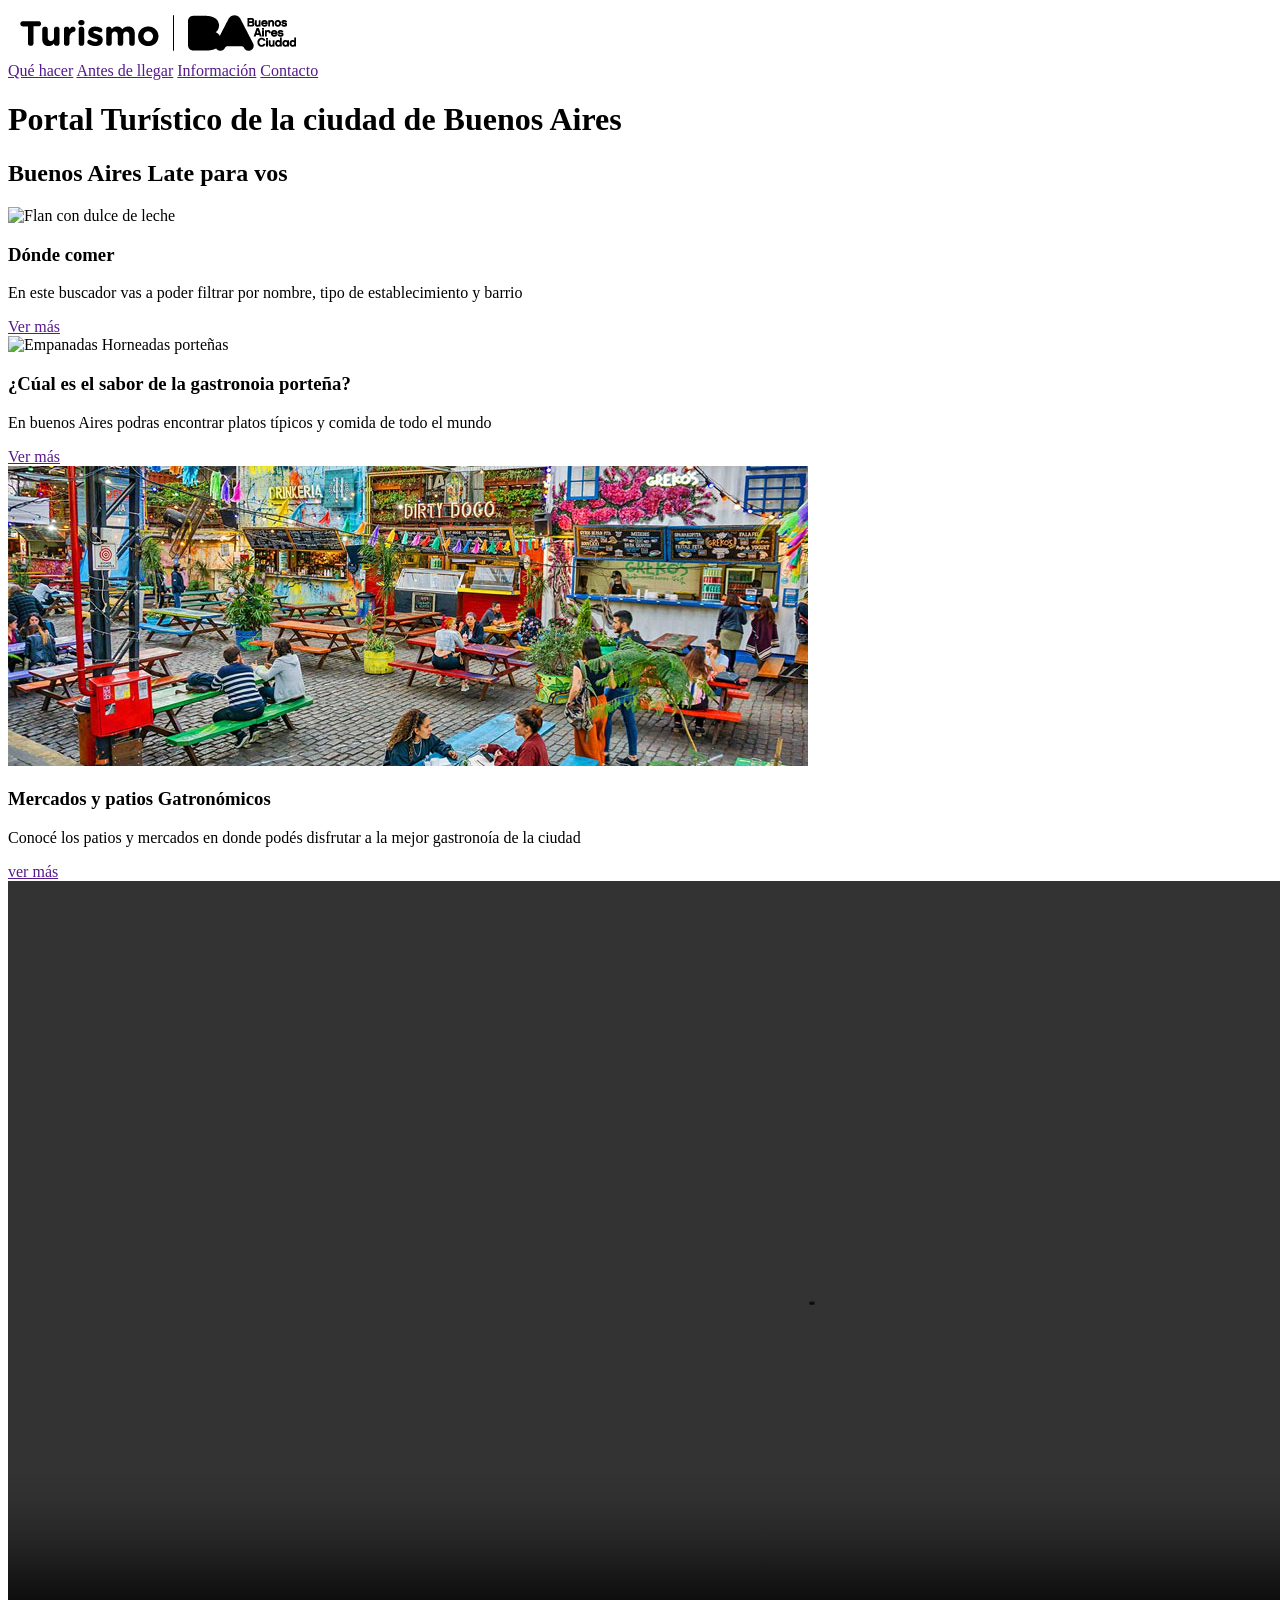
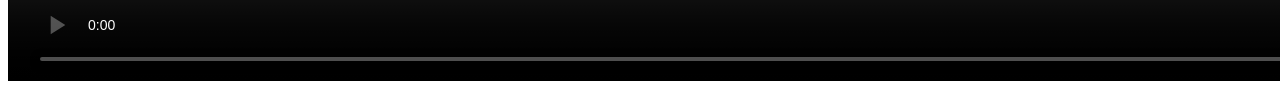
==== ejercicio-1/index.html @ ce966ab5 "Add files via upload" ====
<!DOCTYPE html>
<html lang="es">
<head>
    <meta charset="UTF8">
    <meta name="viewport" content="widh=device-widh, initial=1.0">
    <title> Turismo Buenos Aires Ciudad - Sitio Oficial de información</title>

    <meta name="description" content="Descubrí que hacer en Buenos Aires.Iformación útil antes de llevgar, guías de alojamiento, atractivos turísticos, agenda cultural y mapa de ciudad">
    <meta name="robots" content="index, follow">
</head>

<body>

    <!--cabecera-->
    <header role="heading">

        <a href="/index.html" rel="home" aria-label="Ir a la página de inicio de Turismo Buenos Aires ">
            <img src="assets/arrobaturismo-bac-300x150-negro.png" alt="logotipo Oficial de Turismo Buenos Aires Ciudad">
        </a>

        <!--Navegador principal-->
        <nav>
            <a href="">Qué hacer</a>
             <a href="">Antes de llegar</a>
             <a href="">Información</a>   
             <a href="">Contacto</a>
        </nav>

    </header>



    <!--contenido del sitio-->
    <main role="main">

         <!--cTítulo principal-->
        <h1> Portal Turístico de la ciudad de Buenos Aires</h1>

         <!--participantes-->
         <section>
            <h2>Buenos Aires Late para vos</h2>

            <div>
                
                <article role="article">
                    <img src="assets/flan-dulce-de-leche.jpg" alt="Flan con dulce de leche">
                    <h3>Dónde comer</h3>
                    <p>En este buscador vas a poder filtrar por nombre, tipo de establecimiento y barrio</p>
                    <a href="" aria-label="Ver más información sobre dónde comer en la ciudad">Ver más</a>
                </article>

                <article role="article">
                    <img src="assets/empanadas-argentinas.jpg" alt="Empanadas Horneadas porteñas">
                    <h3>¿Cúal es el sabor de la gastronoia porteña?</h3>
                    <p>En buenos Aires podras encontrar platos típicos y comida de todo el mundo</p>
                    <a href="" aria-label="Ver más información sobre dónde comer en la ciudad">Ver más</a>
                </article>

                <article role="article">
                    <img src="assets/patio-lechero-caballito.jpg" alt="Patio de comida los lecheros en Caballito">
                    <h3>Mercados y patios Gatronómicos</h3>
                    <p>Conocé los patios y mercados en donde podés disfrutar a la mejor gastronoía de la ciudad</p>
                    <a href="" aria-label="">ver más</a>
                </article>


            </div>

         </section>

            <video controls loopn width="1600" heigh="900">
                <source src="assets/Video-buenos-aires.mp4" type="video/mp4"> 
                
            </video>

        <section>

        </section>


    </main>



</body>



</html>
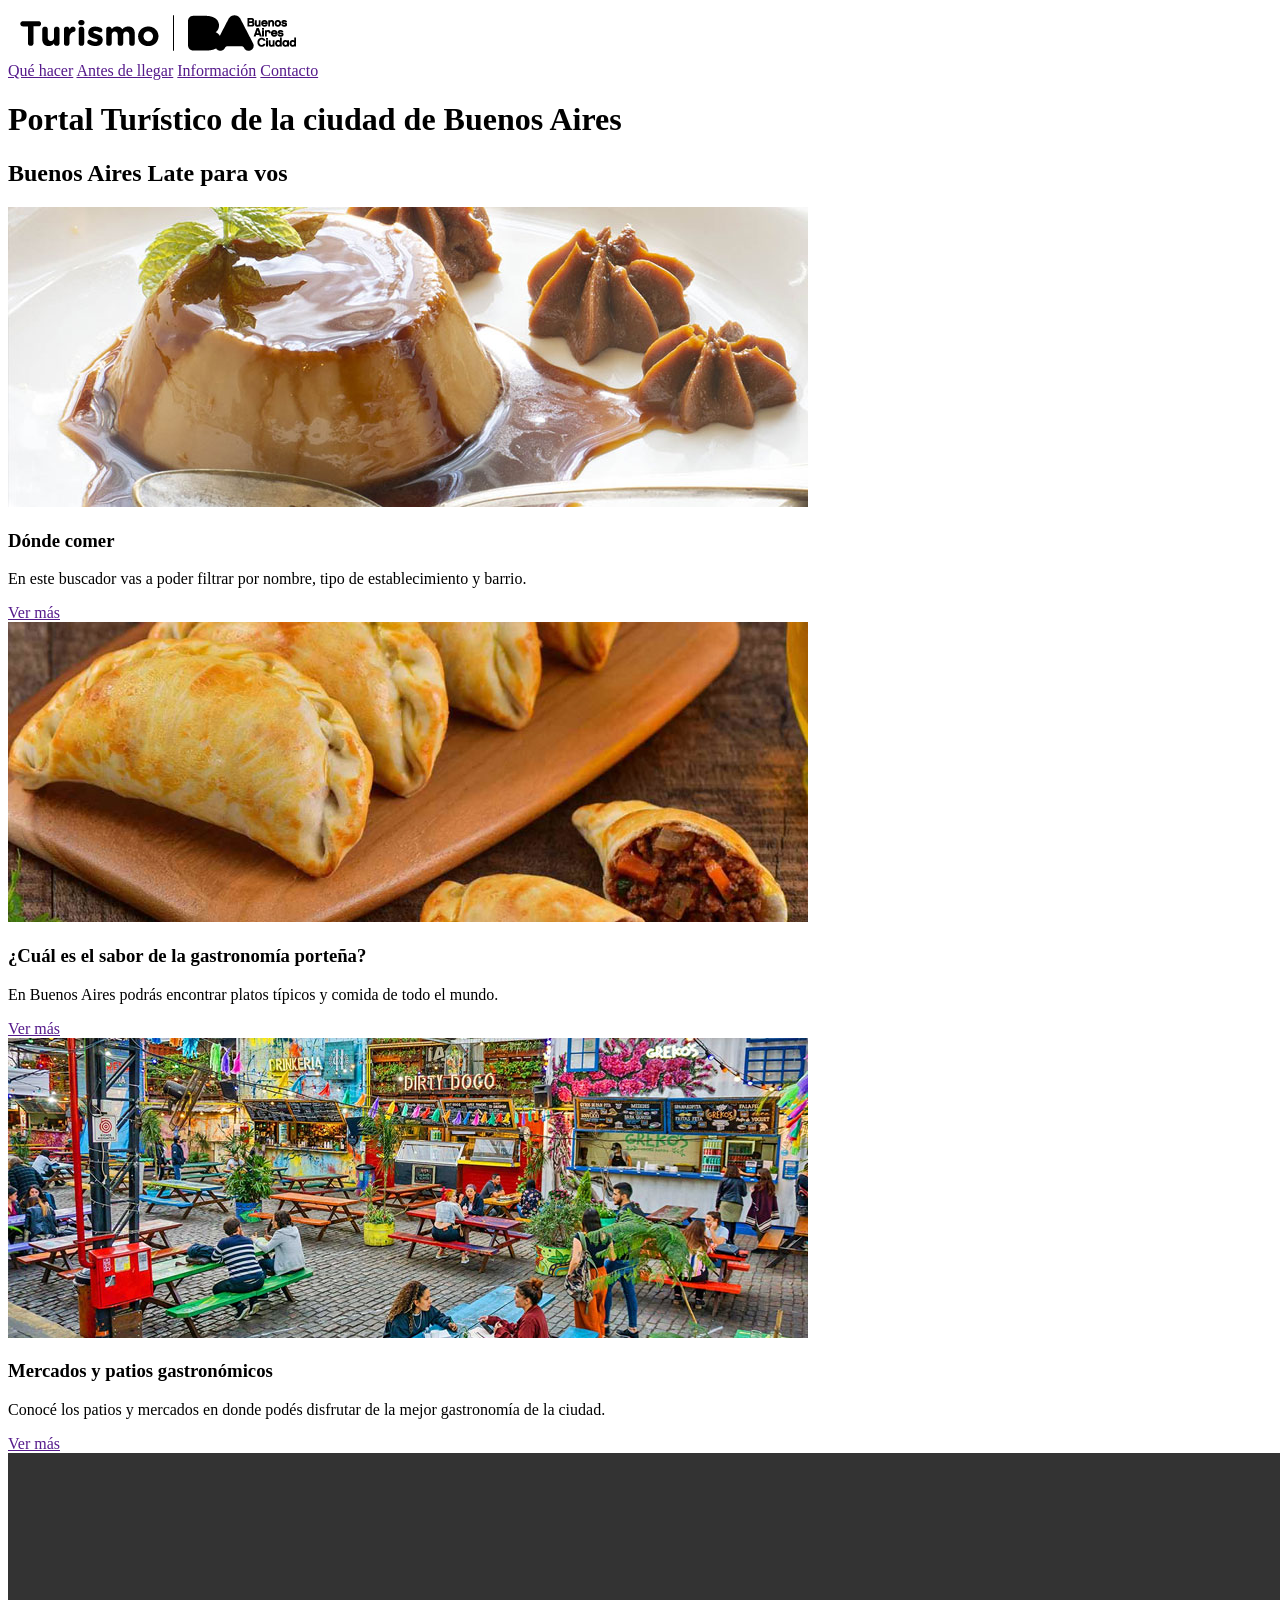
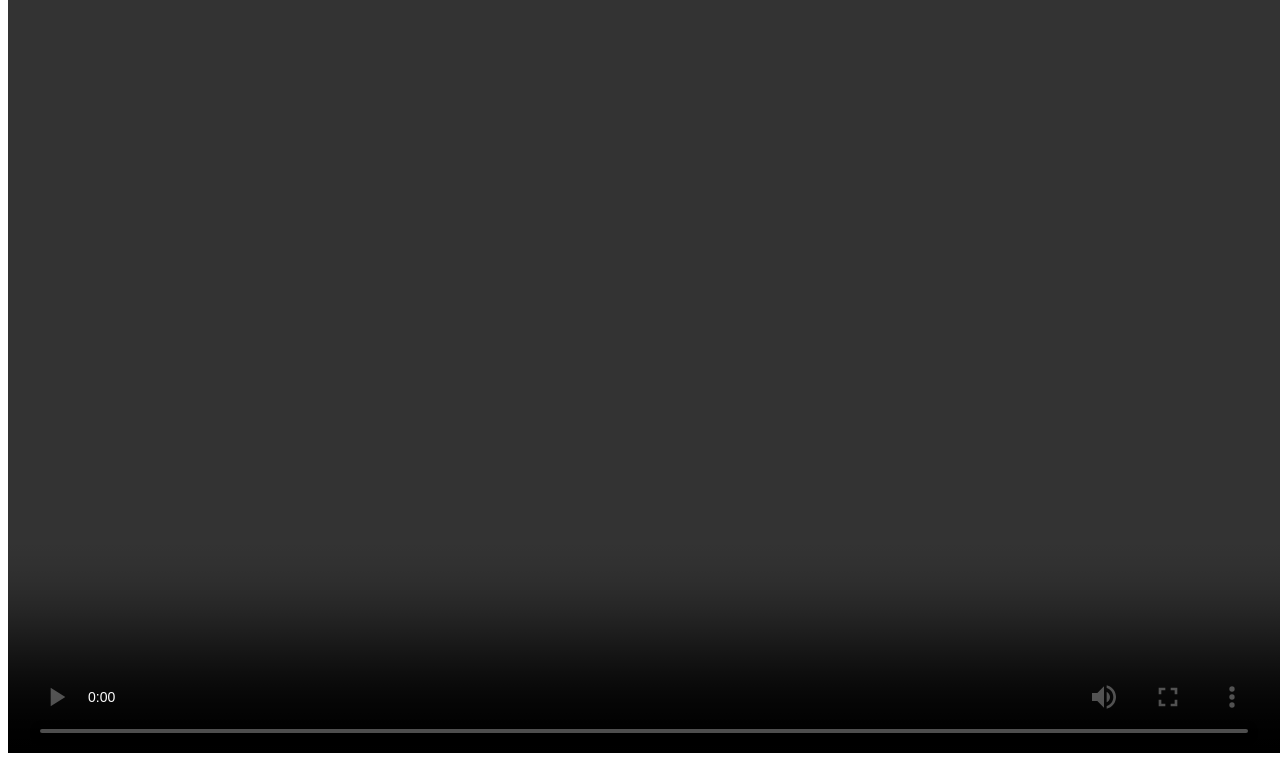
==== commit b8625986: "Add files via upload" ====
--- a/ejercicio-1/index.html
+++ b/ejercicio-1/index.html
@@ -1,89 +1,141 @@
 <!DOCTYPE html>
 <html lang="es">
+
 <head>
-    <meta charset="UTF8">
-    <meta name="viewport" content="widh=device-widh, initial=1.0">
-    <title> Turismo Buenos Aires Ciudad - Sitio Oficial de información</title>
+    <meta charset="UTF-8">
+    <meta name="viewport" content="width=device-width, initial-scale=1.0">
 
-    <meta name="description" content="Descubrí que hacer en Buenos Aires.Iformación útil antes de llevgar, guías de alojamiento, atractivos turísticos, agenda cultural y mapa de ciudad">
+    <title>Turismo Buenos Aires Ciudad - Sitio Oficial de información</title>
+
+    <meta name="description" content="Descubrí qué hacer en Buenos Aires. Información útil antes de llegar, guías de alojamiento, atractivos turísticos, agenda cultural y mapa de la ciudad">
+
     <meta name="robots" content="index, follow">
 </head>
 
 <body>
 
-    <!--cabecera-->
-    <header role="heading">
+    <!-- CABECERA -->
+    <header>
 
-        <a href="/index.html" rel="home" aria-label="Ir a la página de inicio de Turismo Buenos Aires ">
-            <img src="assets/arrobaturismo-bac-300x150-negro.png" alt="logotipo Oficial de Turismo Buenos Aires Ciudad">
+        <a href="index.html" rel="home" aria-label="Ir a la página de inicio de Turismo Buenos Aires">
+            <img 
+                src="assets/arrobaturismo-bac-300x150-negro.png" 
+                alt="Logotipo Oficial de Turismo Buenos Aires Ciudad"
+            >
         </a>
 
-        <!--Navegador principal-->
+        <!-- NAVEGADOR PRINCIPAL -->
         <nav>
             <a href="">Qué hacer</a>
-             <a href="">Antes de llegar</a>
-             <a href="">Información</a>   
-             <a href="">Contacto</a>
+            <a href="">Antes de llegar</a>
+            <a href="">Información</a>
+            <a href="">Contacto</a>
         </nav>
 
     </header>
 
 
+    <!-- CONTENIDO DEL SITIO -->
+    <main>
 
-    <!--contenido del sitio-->
-    <main role="main">
+        <!-- TÍTULO PRINCIPAL -->
+        <h1>Portal Turístico de la ciudad de Buenos Aires</h1>
 
-         <!--cTítulo principal-->
-        <h1> Portal Turístico de la ciudad de Buenos Aires</h1>
 
-         <!--participantes-->
-         <section>
+        <!-- SECCIÓN PRINCIPAL -->
+        <section>
+
             <h2>Buenos Aires Late para vos</h2>
 
             <div>
-                
-                <article role="article">
-                    <img src="assets/flan-dulce-de-leche.jpg" alt="Flan con dulce de leche">
+
+                <!-- TARJETA 1 -->
+                <article>
+
+                    <img 
+                        src="assets/flan-dulce-de-leche.jpg" 
+                        alt="Flan con dulce de leche"
+                    >
+
                     <h3>Dónde comer</h3>
-                    <p>En este buscador vas a poder filtrar por nombre, tipo de establecimiento y barrio</p>
-                    <a href="" aria-label="Ver más información sobre dónde comer en la ciudad">Ver más</a>
-                </article>
 
-                <article role="article">
-                    <img src="assets/empanadas-argentinas.jpg" alt="Empanadas Horneadas porteñas">
-                    <h3>¿Cúal es el sabor de la gastronoia porteña?</h3>
-                    <p>En buenos Aires podras encontrar platos típicos y comida de todo el mundo</p>
-                    <a href="" aria-label="Ver más información sobre dónde comer en la ciudad">Ver más</a>
-                </article>
+                    <p>
+                        En este buscador vas a poder filtrar por nombre,
+                        tipo de establecimiento y barrio.
+                    </p>
 
-                <article role="article">
-                    <img src="assets/patio-lechero-caballito.jpg" alt="Patio de comida los lecheros en Caballito">
-                    <h3>Mercados y patios Gatronómicos</h3>
-                    <p>Conocé los patios y mercados en donde podés disfrutar a la mejor gastronoía de la ciudad</p>
-                    <a href="" aria-label="">ver más</a>
+                    <a href="" aria-label="Ver más información sobre dónde comer en la ciudad">
+                        Ver más
+                    </a>
+
                 </article>
 
 
+                <!-- TARJETA 2 -->
+                <article>
+
+                    <img 
+                        src="assets/empanadas-horneadas.jpg" 
+                        alt="Empanadas horneadas porteñas"
+                    >
+
+                    <h3>¿Cuál es el sabor de la gastronomía porteña?</h3>
+
+                    <p>
+                        En Buenos Aires podrás encontrar platos típicos
+                        y comida de todo el mundo.
+                    </p>
+
+                    <a href="" aria-label="Ver más información sobre la gastronomía porteña">
+                        Ver más
+                    </a>
+
+                </article>
+
+
+                <!-- TARJETA 3 -->
+                <article>
+
+                    <img 
+                        src="assets/patio-lechero-caballito.jpg" 
+                        alt="Patio de comida Los Lecheros en Caballito"
+                    >
+
+                    <h3>Mercados y patios gastronómicos</h3>
+
+                    <p>
+                        Conocé los patios y mercados en donde podés disfrutar
+                        de la mejor gastronomía de la ciudad.
+                    </p>
+
+                    <a href="" aria-label="Ver más información sobre mercados y patios gastronómicos">
+                        Ver más
+                    </a>
+
+                </article>
+
             </div>
 
-         </section>
+        </section>
 
-            <video controls loopn width="1600" heigh="900">
-                <source src="assets/Video-buenos-aires.mp4" type="video/mp4"> 
-                
-            </video>
+
+        <!-- VIDEO -->
+        <video controls loop width="1600" height="900">
+
+            <source 
+                src="assets/video-buenosaires.mp4" 
+                type="video/mp4"
+            >
+
+        </video>
+
 
         <section>
 
         </section>
 
-
     </main>
-
-
 
 </body>
 
-
-
 </html>
